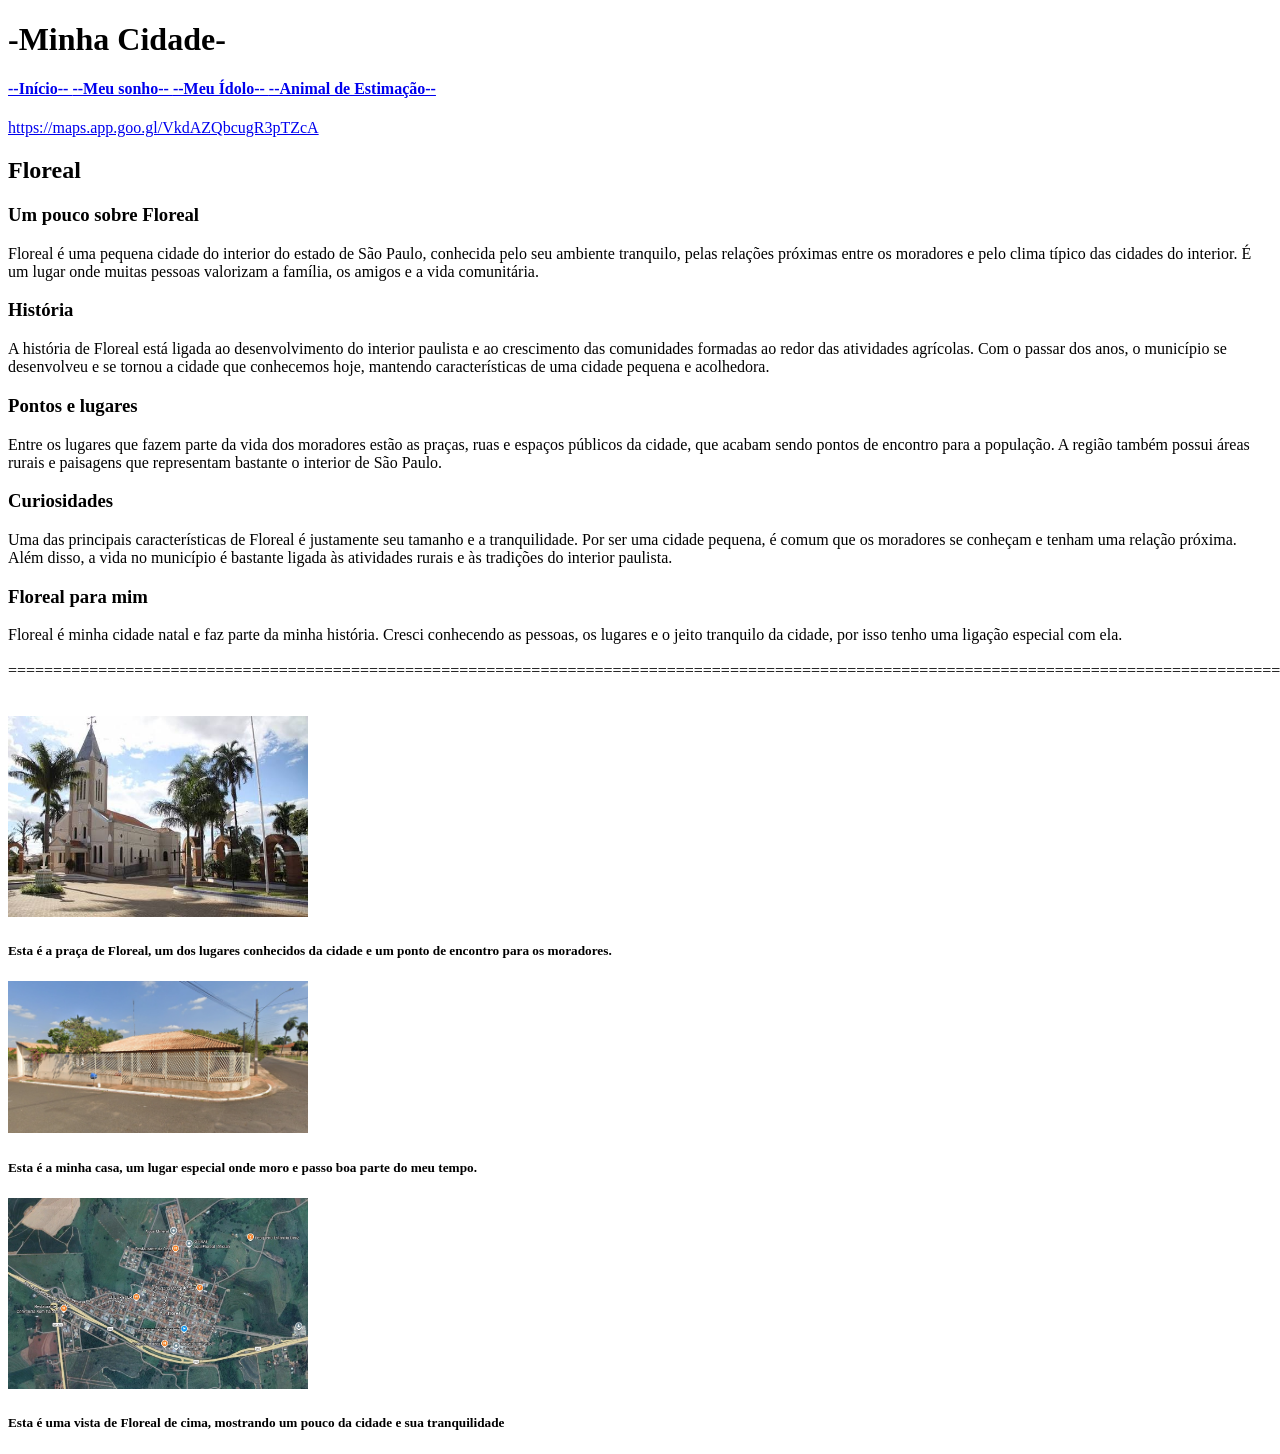
==== cidade.html @ 4048b4ea "arquivos da att" ====
<!DOCTYPE html>
<html lang="pt-BR">
<head>
    <meta charset="UTF-8">
    <meta name="viewport" content="width=device-width, initial-scale=1.0">
    <title>Minha Cidade</title>
</head>
<body>

<h1>-Minha Cidade-</h1>
<h4> <a href="index.html"> --Início-- </a> 
      <a href="sonho.html"> --Meu sonho-- </a> 
      <a href="idolo.html"> --Meu Ídolo-- </a> 
      <a href="rex.html"> --Animal de Estimação-- </a>
</h4>
<a href="https://maps.app.goo.gl/VkdAZQbcugR3pTZcA"> https://maps.app.goo.gl/VkdAZQbcugR3pTZcA </a>

<p>
<h2>Floreal</h2>

<h3>Um pouco sobre Floreal</h3>

Floreal é uma pequena cidade do interior do estado de São Paulo, conhecida pelo seu ambiente tranquilo, pelas relações próximas entre os moradores e pelo clima típico das cidades do interior. É um lugar onde muitas pessoas valorizam a família, os amigos e a vida comunitária. <br>
<h3>História</h3>

A história de Floreal está ligada ao desenvolvimento do interior paulista e ao crescimento das comunidades formadas ao redor das atividades agrícolas. Com o passar dos anos, o município se desenvolveu e se tornou a cidade que conhecemos hoje, mantendo características de uma cidade pequena e acolhedora.

<h3>Pontos e lugares</h3>

Entre os lugares que fazem parte da vida dos moradores estão as praças, ruas e espaços públicos da cidade, que acabam sendo pontos de encontro para a população. A região também possui áreas rurais e paisagens que representam bastante o interior de São Paulo.

<h3>Curiosidades</h3>

Uma das principais características de Floreal é justamente seu tamanho e a tranquilidade. Por ser uma cidade pequena, é comum que os moradores se conheçam e tenham uma relação próxima. Além disso, a vida no município é bastante ligada às atividades rurais e às tradições do interior paulista.

<h3>Floreal para mim</h3>

Floreal é minha cidade natal e faz parte da minha história. Cresci conhecendo as pessoas, os lugares e o jeito tranquilo da cidade, por isso tenho uma ligação especial com ela.

<br><br> ===================================================================================================================================================================================================================<br><br> <br>

     <img src="Fotos/Floreal1.jpeg" alt="Floreal"width = "300" height="alto">
        <h5>  Esta é a praça de Floreal, um dos lugares conhecidos da cidade e um ponto de encontro para os moradores.  </h5>
        
     <img src="Fotos/Floreal2.jpeg" alt ="Minha Casa" width = "300" height="alto"> 
        <h5> Esta é a minha casa, um lugar especial onde moro e passo boa parte do meu tempo.</h5>

     <img src="Fotos/Floreal3.jpeg" alt="Floreal de cima"width = "300" height="alto">
        <h5>  Esta é uma vista de Floreal de cima, mostrando um pouco da cidade e sua tranquilidade</h5>
    
</p>

</body>
</html>
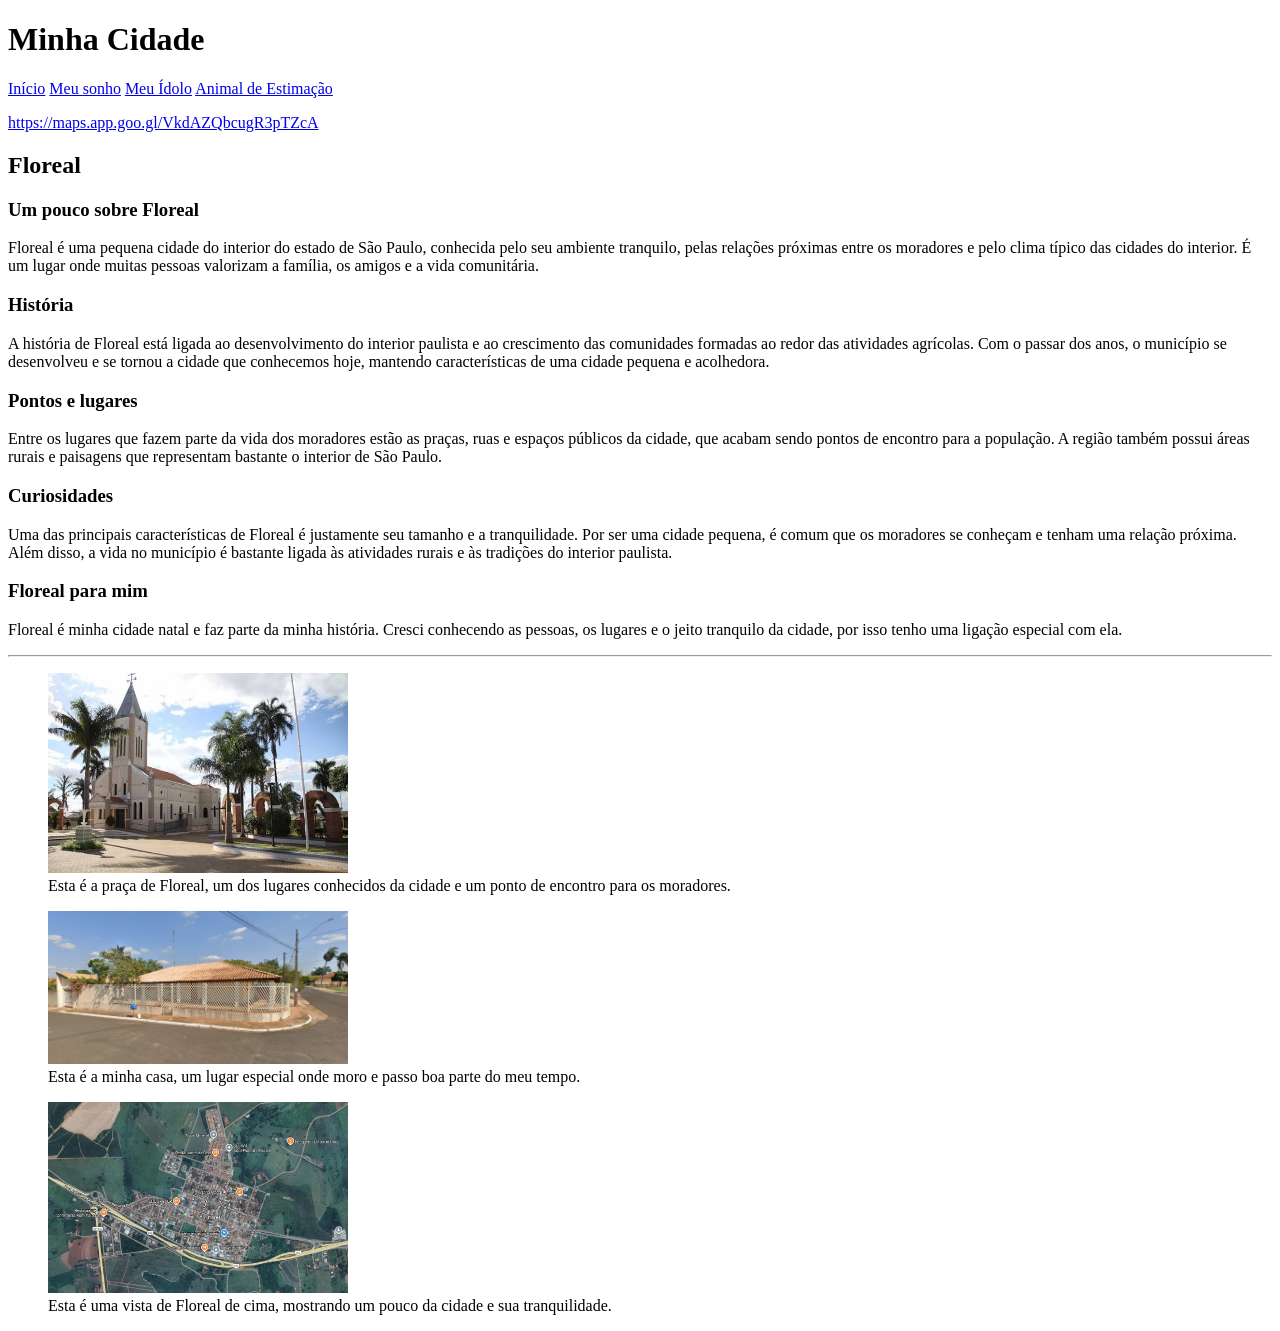
==== commit 1ff88134: "Refactor cidade.html with improved content and structure Updated the structure and content of the ci" ====
--- a/cidade.html
+++ b/cidade.html
@@ -7,48 +7,71 @@
 </head>
 <body>
 
-<h1>-Minha Cidade-</h1>
-<h4> <a href="index.html"> --Início-- </a> 
-      <a href="sonho.html"> --Meu sonho-- </a> 
-      <a href="idolo.html"> --Meu Ídolo-- </a> 
-      <a href="rex.html"> --Animal de Estimação-- </a>
-</h4>
-<a href="https://maps.app.goo.gl/VkdAZQbcugR3pTZcA"> https://maps.app.goo.gl/VkdAZQbcugR3pTZcA </a>
+<h1>Minha Cidade</h1>
+
+<nav>
+    <a href="index.html">Início</a>
+    <a href="sonho.html">Meu sonho</a>
+    <a href="idolo.html">Meu Ídolo</a>
+    <a href="rex.html">Animal de Estimação</a>
+</nav>
 
 <p>
+    <a href="https://maps.app.goo.gl/VkdAZQbcugR3pTZcA">https://maps.app.goo.gl/VkdAZQbcugR3pTZcA</a>
+</p>
+
 <h2>Floreal</h2>
 
 <h3>Um pouco sobre Floreal</h3>
+<p>
+    Floreal é uma pequena cidade do interior do estado de São Paulo, conhecida pelo seu ambiente tranquilo,
+    pelas relações próximas entre os moradores e pelo clima típico das cidades do interior. É um lugar onde
+    muitas pessoas valorizam a família, os amigos e a vida comunitária.
+</p>
 
-Floreal é uma pequena cidade do interior do estado de São Paulo, conhecida pelo seu ambiente tranquilo, pelas relações próximas entre os moradores e pelo clima típico das cidades do interior. É um lugar onde muitas pessoas valorizam a família, os amigos e a vida comunitária. <br>
 <h3>História</h3>
-
-A história de Floreal está ligada ao desenvolvimento do interior paulista e ao crescimento das comunidades formadas ao redor das atividades agrícolas. Com o passar dos anos, o município se desenvolveu e se tornou a cidade que conhecemos hoje, mantendo características de uma cidade pequena e acolhedora.
+<p>
+    A história de Floreal está ligada ao desenvolvimento do interior paulista e ao crescimento das comunidades
+    formadas ao redor das atividades agrícolas. Com o passar dos anos, o município se desenvolveu e se tornou
+    a cidade que conhecemos hoje, mantendo características de uma cidade pequena e acolhedora.
+</p>
 
 <h3>Pontos e lugares</h3>
-
-Entre os lugares que fazem parte da vida dos moradores estão as praças, ruas e espaços públicos da cidade, que acabam sendo pontos de encontro para a população. A região também possui áreas rurais e paisagens que representam bastante o interior de São Paulo.
+<p>
+    Entre os lugares que fazem parte da vida dos moradores estão as praças, ruas e espaços públicos da cidade,
+    que acabam sendo pontos de encontro para a população. A região também possui áreas rurais e paisagens que
+    representam bastante o interior de São Paulo.
+</p>
 
 <h3>Curiosidades</h3>
-
-Uma das principais características de Floreal é justamente seu tamanho e a tranquilidade. Por ser uma cidade pequena, é comum que os moradores se conheçam e tenham uma relação próxima. Além disso, a vida no município é bastante ligada às atividades rurais e às tradições do interior paulista.
+<p>
+    Uma das principais características de Floreal é justamente seu tamanho e a tranquilidade. Por ser uma
+    cidade pequena, é comum que os moradores se conheçam e tenham uma relação próxima. Além disso, a vida no
+    município é bastante ligada às atividades rurais e às tradições do interior paulista.
+</p>
 
 <h3>Floreal para mim</h3>
-
-Floreal é minha cidade natal e faz parte da minha história. Cresci conhecendo as pessoas, os lugares e o jeito tranquilo da cidade, por isso tenho uma ligação especial com ela.
-
-<br><br> ===================================================================================================================================================================================================================<br><br> <br>
-
-     <img src="Fotos/Floreal1.jpeg" alt="Floreal"width = "300" height="alto">
-        <h5>  Esta é a praça de Floreal, um dos lugares conhecidos da cidade e um ponto de encontro para os moradores.  </h5>
-        
-     <img src="Fotos/Floreal2.jpeg" alt ="Minha Casa" width = "300" height="alto"> 
-        <h5> Esta é a minha casa, um lugar especial onde moro e passo boa parte do meu tempo.</h5>
-
-     <img src="Fotos/Floreal3.jpeg" alt="Floreal de cima"width = "300" height="alto">
-        <h5>  Esta é uma vista de Floreal de cima, mostrando um pouco da cidade e sua tranquilidade</h5>
-    
+<p>
+    Floreal é minha cidade natal e faz parte da minha história. Cresci conhecendo as pessoas, os lugares e o
+    jeito tranquilo da cidade, por isso tenho uma ligação especial com ela.
 </p>
 
+<hr>
+
+<figure>
+    <img src="Fotos/Floreal1.jpeg" alt="Floreal" width="300">
+    <figcaption>Esta é a praça de Floreal, um dos lugares conhecidos da cidade e um ponto de encontro para os moradores.</figcaption>
+</figure>
+
+<figure>
+    <img src="Fotos/Floreal2.jpeg" alt="Minha Casa" width="300">
+    <figcaption>Esta é a minha casa, um lugar especial onde moro e passo boa parte do meu tempo.</figcaption>
+</figure>
+
+<figure>
+    <img src="Fotos/Floreal3.jpeg" alt="Floreal de cima" width="300">
+    <figcaption>Esta é uma vista de Floreal de cima, mostrando um pouco da cidade e sua tranquilidade.</figcaption>
+</figure>
+
 </body>
-</html>+</html>
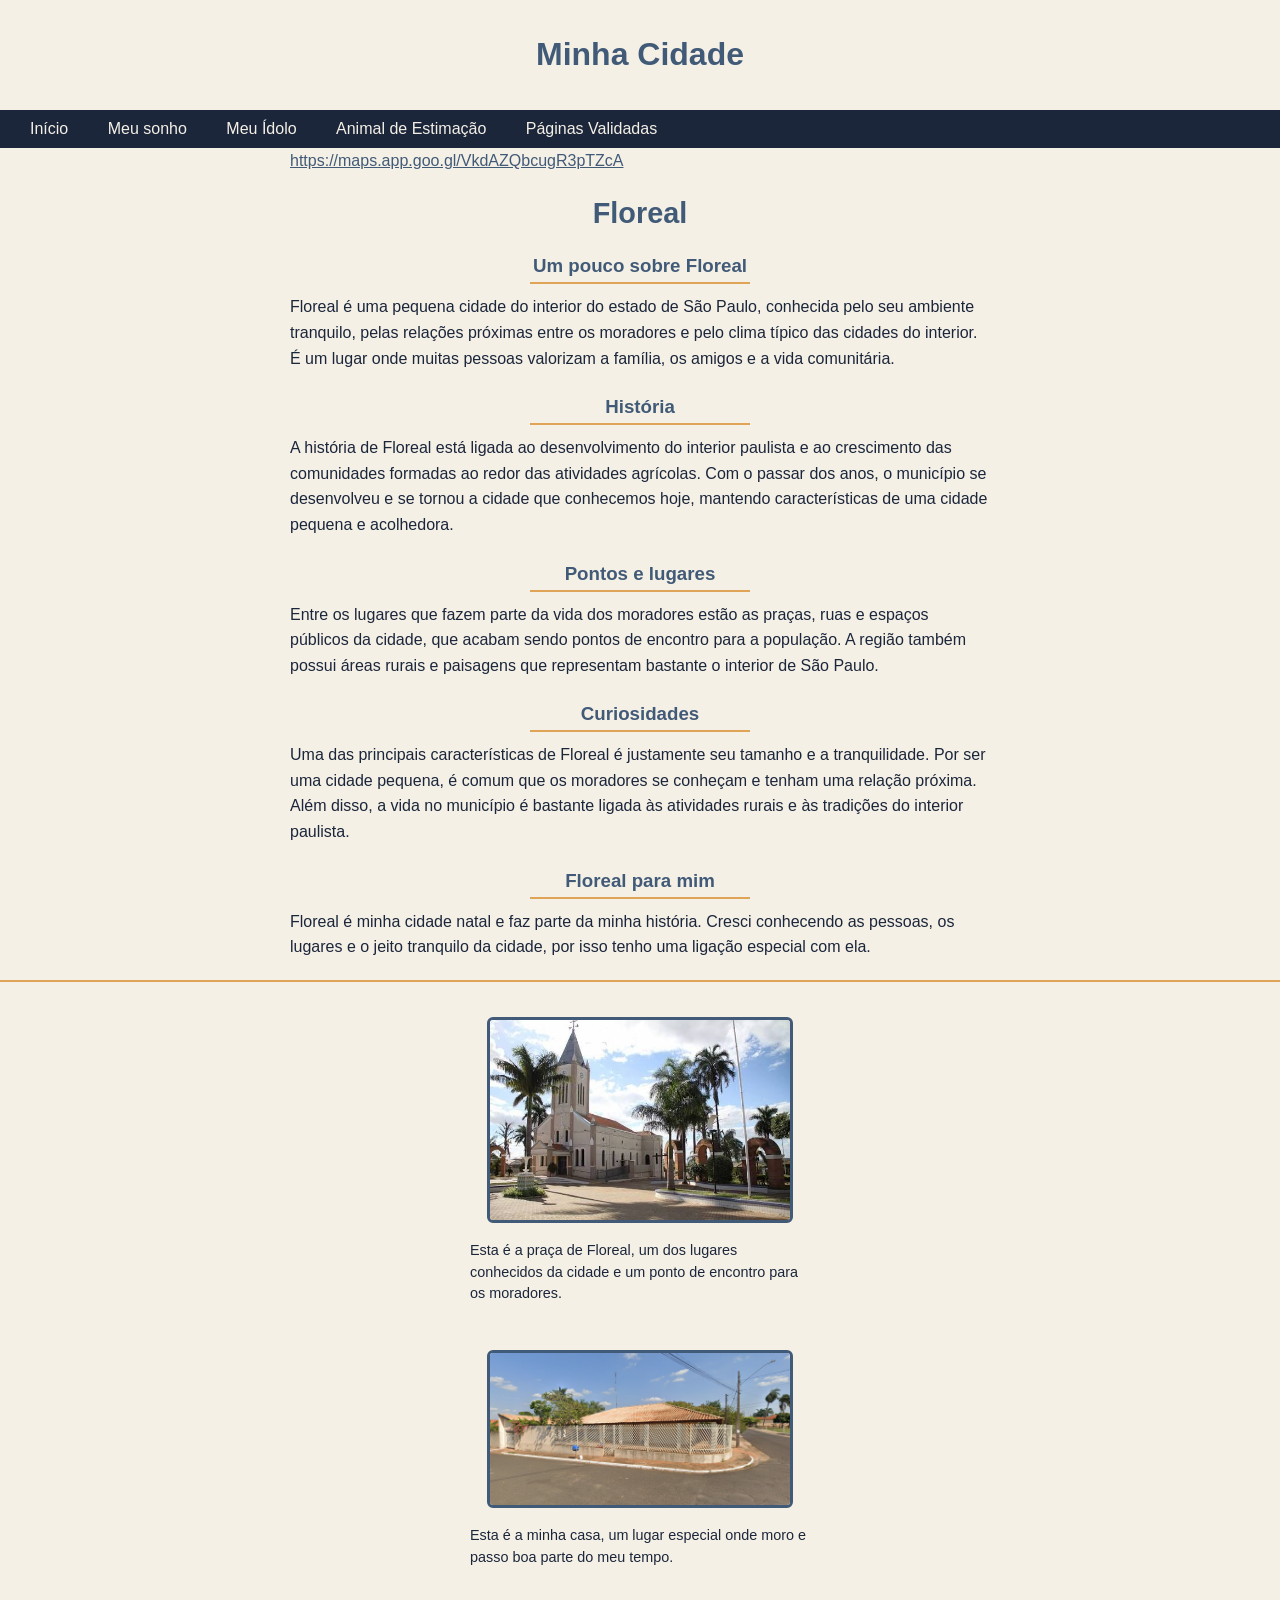
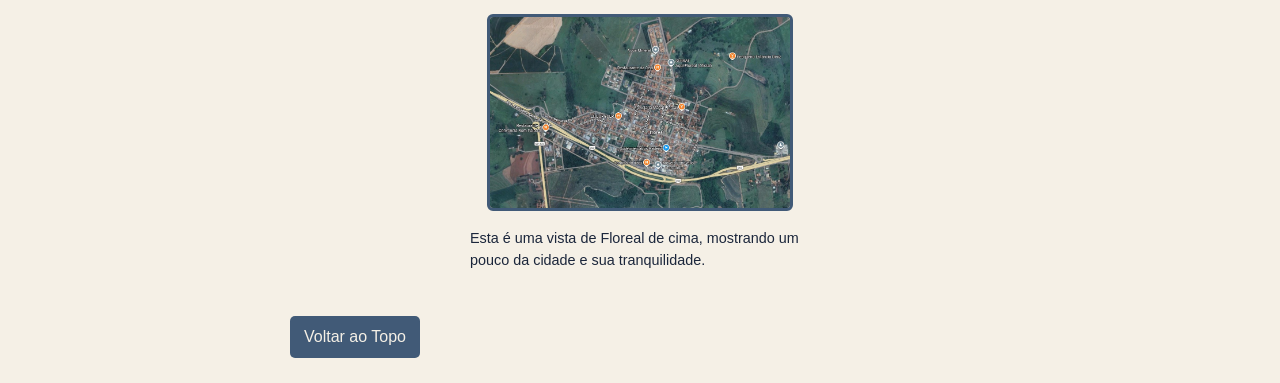
==== commit 53113fe1: "Atualização com CSS no meu site Pesosal" ====
--- a/cidade.html
+++ b/cidade.html
@@ -1,19 +1,22 @@
 <!DOCTYPE html>
-<html lang="pt-BR">
+<html lang="pt-br">
 <head>
     <meta charset="UTF-8">
     <meta name="viewport" content="width=device-width, initial-scale=1.0">
     <title>Minha Cidade</title>
+    <link rel="stylesheet" href="geral.css">
+    <link rel="stylesheet" href="cidade.css">
 </head>
-<body>
+<body id="topo">
 
-<h1>Minha Cidade</h1>
+<h1 id="titulo-principal">Minha Cidade</h1>
 
 <nav>
     <a href="index.html">Início</a>
     <a href="sonho.html">Meu sonho</a>
     <a href="idolo.html">Meu Ídolo</a>
     <a href="rex.html">Animal de Estimação</a>
+    <a href="paginasValidadas.html">Páginas Validadas</a>
 </nav>
 
 <p>
@@ -73,5 +76,7 @@
     <figcaption>Esta é uma vista de Floreal de cima, mostrando um pouco da cidade e sua tranquilidade.</figcaption>
 </figure>
 
+<p><a href="#topo" class="voltar-topo">Voltar ao Topo</a></p>
+
 </body>
 </html>
--- a/geral.css
+++ b/geral.css
@@ -0,0 +1,82 @@
+
+body {
+    font-family: 'Trebuchet MS', sans-serif;
+    background-color: #F5F0E6;
+    color: #1B263B;
+    margin: 0;
+    padding: 0;
+}
+
+
+nav {
+    background-color: #1B263B;
+    padding: 10px 20px;
+}
+
+
+nav a {
+    color: #F5F0E6;
+    text-decoration: none;
+    margin-right: 15px;
+    padding: 5px 10px;
+}
+
+/* Efeito hover no menu de navegação */
+nav a:hover {
+    background-color: #E0A458;
+    color: #1B263B;
+}
+
+
+#titulo-principal {
+    text-align: center;
+    color: #415A77;
+    padding: 15px 0;
+}
+
+h2, h3 {
+    color: #415A77;
+}
+
+hr {
+    border: 1px solid #E0A458;
+    margin: 20px 0;
+}
+
+/* botão voltar ao topo */
+.voltar-topo {
+    display: inline-block;
+    background-color: #415A77;
+    color: #F5F0E6;
+    text-decoration: none;
+    padding: 8px 14px;
+    margin: 10px 0;
+    border-radius: 5px;
+}
+
+/* Efeito hover no botão voltar ao topo */
+.voltar-topo:hover {
+    background-color: #E0A458;
+    color: #1B263B;
+}
+
+/* Espaçamento das galerias de imagens */
+figure {
+    margin: 20px 30px;
+    padding: 10px;
+}
+
+figcaption {
+    padding-top: 5px;
+    font-size: 0.9em;
+}
+
+a {
+    color: #415A77;
+}
+
+/* Efeito hover para todos os links do conteúdo */
+a:hover {
+    color: #E0A458;
+    text-decoration: underline;
+}
--- a/cidade.css
+++ b/cidade.css
@@ -0,0 +1,39 @@
+
+h2 {
+    text-align: center;
+    font-size: 1.8em;
+}
+
+h3 {
+    border-bottom: 2px solid #E0A458;
+    padding-bottom: 5px;
+    width: 220px;
+    margin: 25px auto 10px auto;
+    text-align: center;
+}
+
+p {
+    max-width: 700px;
+    margin: 0 auto 15px auto;
+    padding: 0 15px;
+    line-height: 1.6;
+}
+
+figure {
+    max-width: 340px;
+    margin: 25px auto;
+    text-align: center;
+}
+
+figure img {
+    border: 3px solid #415A77;
+    border-radius: 6px;
+}
+
+figcaption {
+    margin-top: 8px;
+    text-align: left;
+    line-height: 1.5;
+    overflow-wrap: break-word;
+    word-break: break-word;
+}
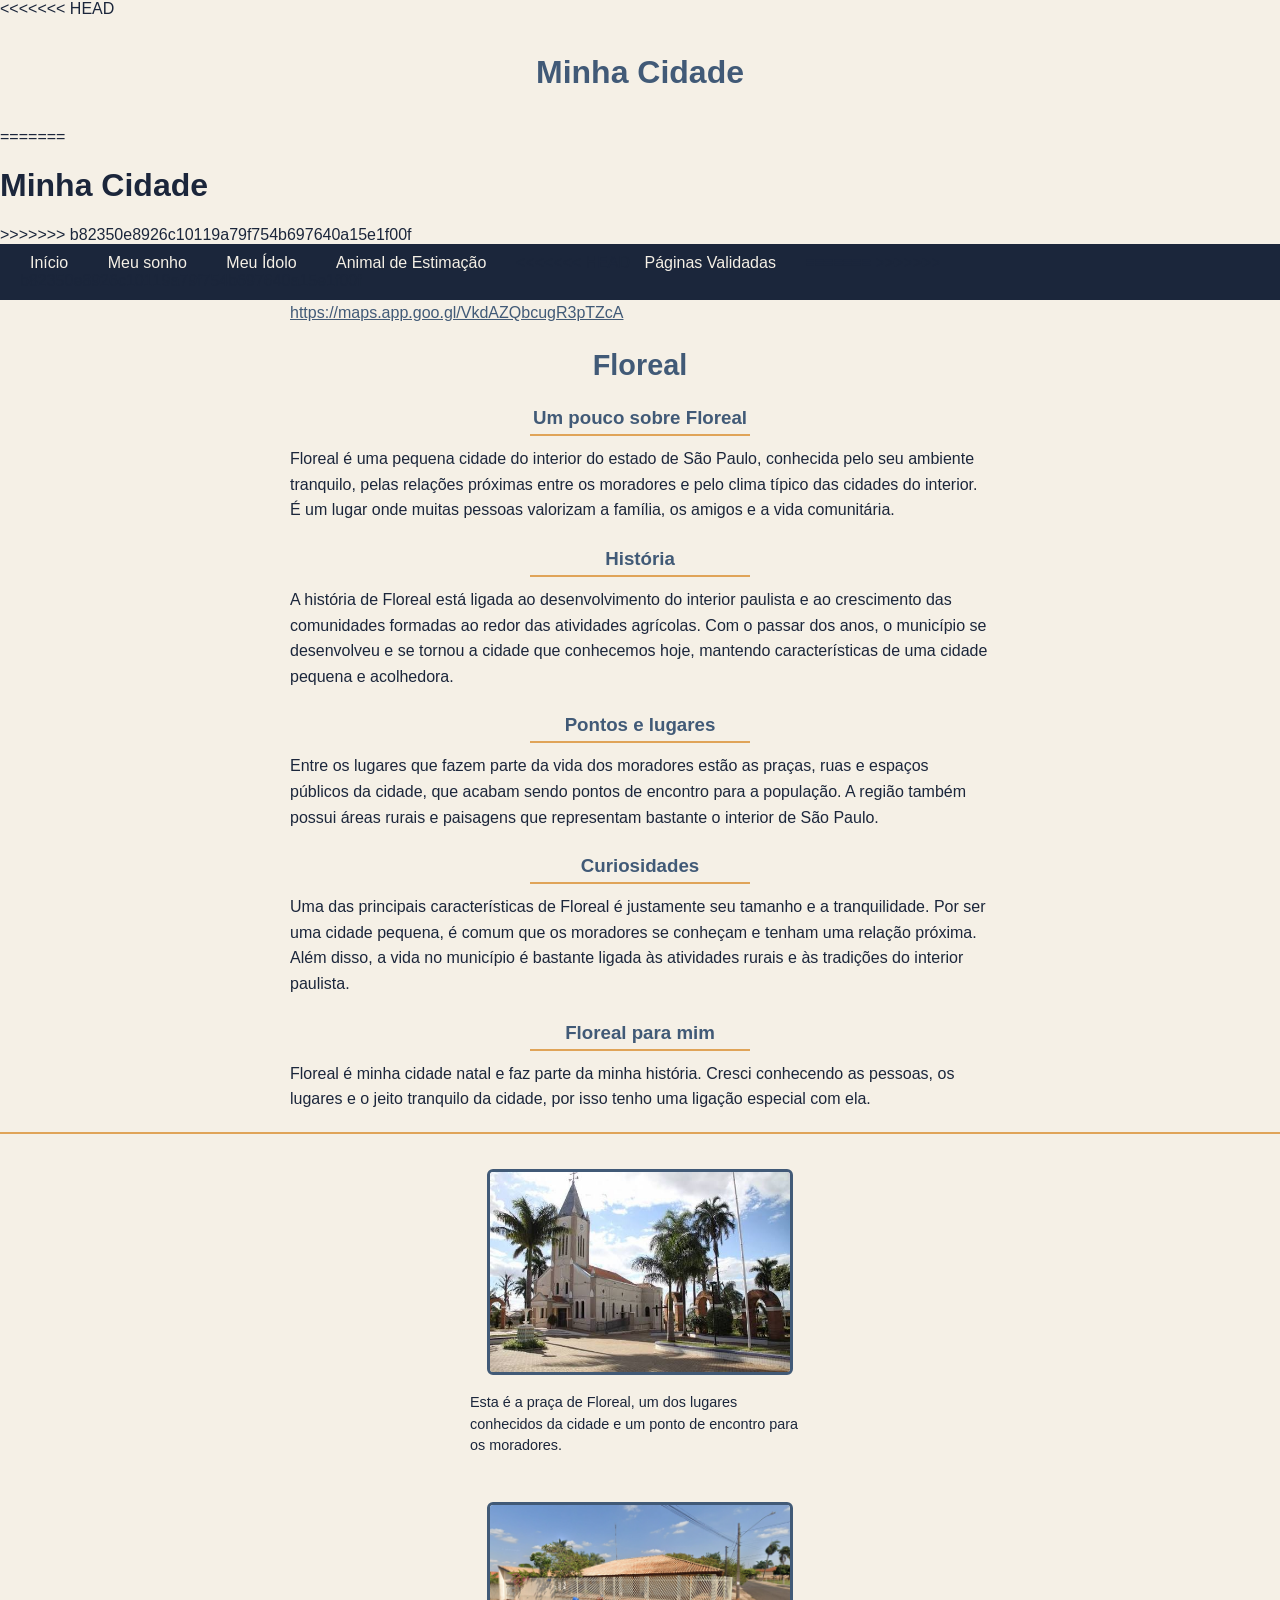
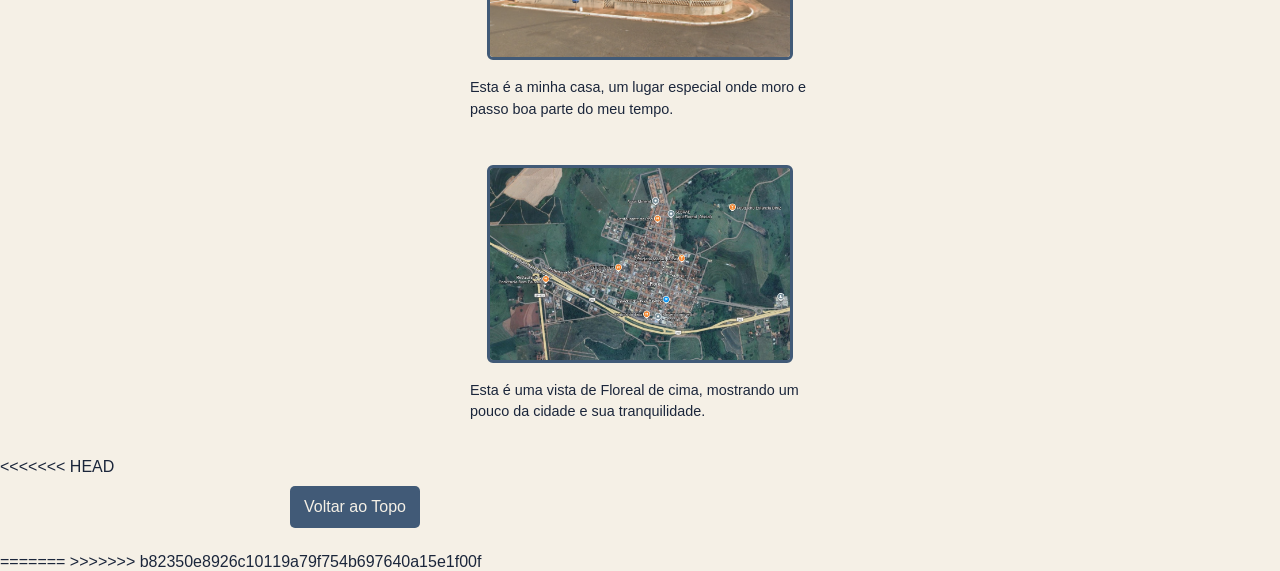
==== commit 05d6ed11: "merge" ====
--- a/cidade.html
+++ b/cidade.html
@@ -9,14 +9,21 @@
 </head>
 <body id="topo">
 
+<<<<<<< HEAD
 <h1 id="titulo-principal">Minha Cidade</h1>
+=======
+<h1>Minha Cidade</h1>
+>>>>>>> b82350e8926c10119a79f754b697640a15e1f00f
 
 <nav>
     <a href="index.html">Início</a>
     <a href="sonho.html">Meu sonho</a>
     <a href="idolo.html">Meu Ídolo</a>
     <a href="rex.html">Animal de Estimação</a>
+<<<<<<< HEAD
     <a href="paginasValidadas.html">Páginas Validadas</a>
+=======
+>>>>>>> b82350e8926c10119a79f754b697640a15e1f00f
 </nav>
 
 <p>
@@ -76,7 +83,13 @@
     <figcaption>Esta é uma vista de Floreal de cima, mostrando um pouco da cidade e sua tranquilidade.</figcaption>
 </figure>
 
+<<<<<<< HEAD
 <p><a href="#topo" class="voltar-topo">Voltar ao Topo</a></p>
 
 </body>
 </html>
+=======
+</body>
+</html>
+
+>>>>>>> b82350e8926c10119a79f754b697640a15e1f00f
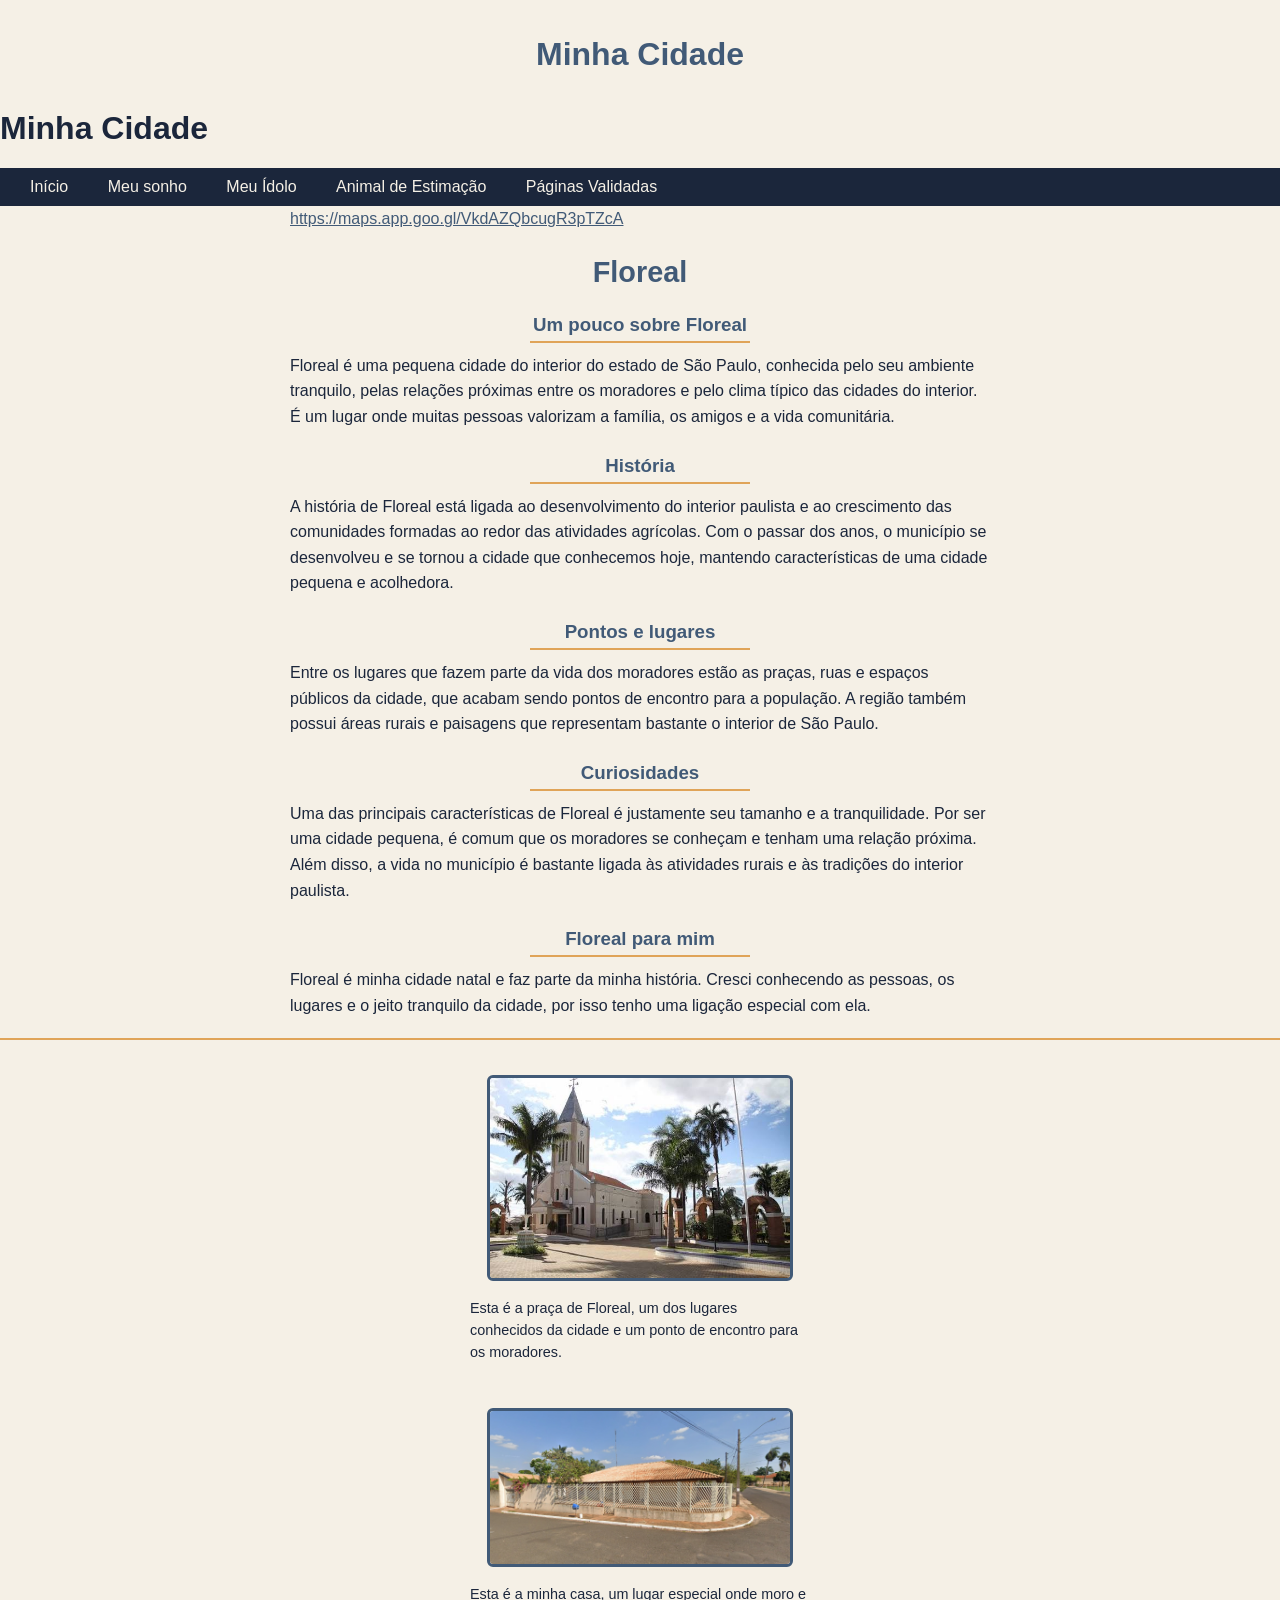
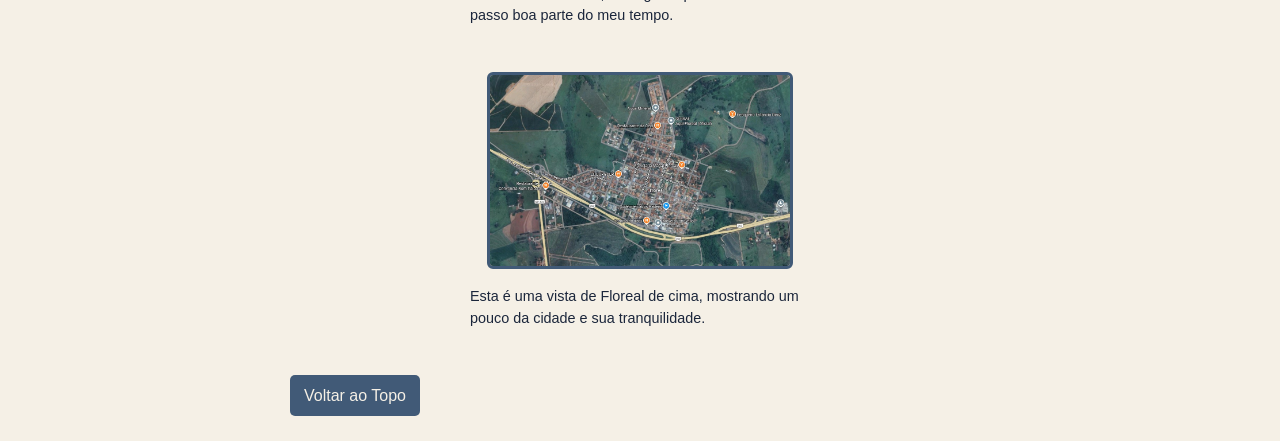
==== commit 9a0d754f: "Resolvendo Bugs Cidade" ====
--- a/cidade.html
+++ b/cidade.html
@@ -9,21 +9,17 @@
 </head>
 <body id="topo">
 
-<<<<<<< HEAD
 <h1 id="titulo-principal">Minha Cidade</h1>
-=======
 <h1>Minha Cidade</h1>
->>>>>>> b82350e8926c10119a79f754b697640a15e1f00f
+
 
 <nav>
     <a href="index.html">Início</a>
     <a href="sonho.html">Meu sonho</a>
     <a href="idolo.html">Meu Ídolo</a>
     <a href="rex.html">Animal de Estimação</a>
-<<<<<<< HEAD
     <a href="paginasValidadas.html">Páginas Validadas</a>
-=======
->>>>>>> b82350e8926c10119a79f754b697640a15e1f00f
+
 </nav>
 
 <p>
@@ -83,13 +79,12 @@
     <figcaption>Esta é uma vista de Floreal de cima, mostrando um pouco da cidade e sua tranquilidade.</figcaption>
 </figure>
 
-<<<<<<< HEAD
+
 <p><a href="#topo" class="voltar-topo">Voltar ao Topo</a></p>
 
 </body>
-</html>
-=======
-</body>
-</html>
+</html>     
 
->>>>>>> b82350e8926c10119a79f754b697640a15e1f00f
+
+
+    
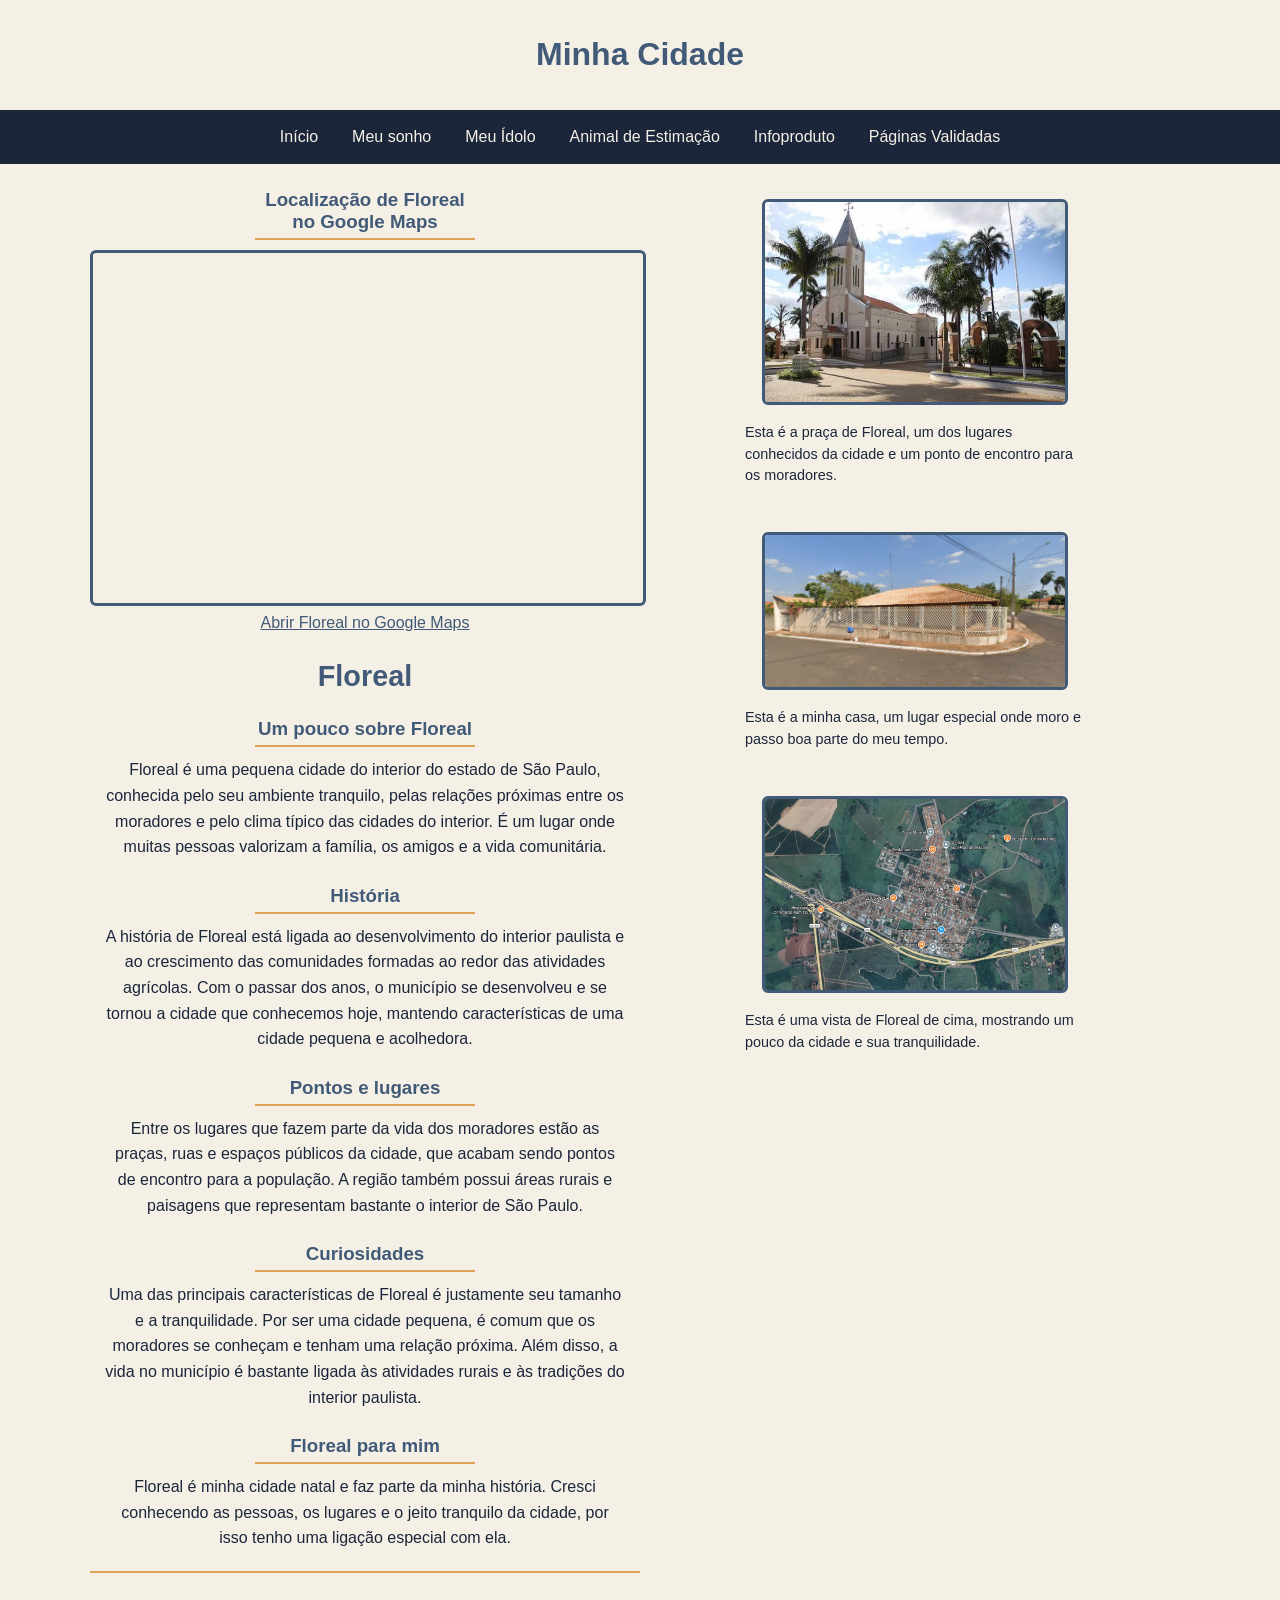
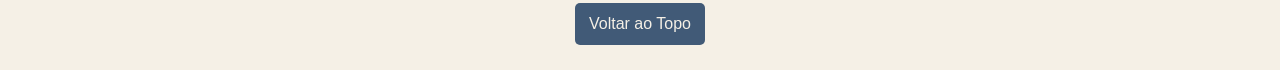
==== commit 6bd74a0a: "Atualização Mobile First e infoproduto Atualização Mobile First e infoproduto" ====
--- a/cidade.html
+++ b/cidade.html
@@ -10,7 +10,6 @@
 <body id="topo">
 
 <h1 id="titulo-principal">Minha Cidade</h1>
-<h1>Minha Cidade</h1>
 
 
 <nav>
@@ -18,13 +17,28 @@
     <a href="sonho.html">Meu sonho</a>
     <a href="idolo.html">Meu Ídolo</a>
     <a href="rex.html">Animal de Estimação</a>
+    <a href="infoproduto.html">Infoproduto</a>
     <a href="paginasValidadas.html">Páginas Validadas</a>
 
 </nav>
 
-<p>
-    <a href="https://maps.app.goo.gl/VkdAZQbcugR3pTZcA">https://maps.app.goo.gl/VkdAZQbcugR3pTZcA</a>
-</p>
+<div class="colunas">
+
+<div class="coluna-texto">
+<div class="mapa-cidade">
+    <h3>Localização de Floreal no Google Maps</h3>
+    <iframe
+        src="https://www.google.com/maps?q=Floreal,+SP&output=embed"
+        title="Mapa de Floreal - São Paulo"
+        loading="lazy"
+        allowfullscreen>
+    </iframe>
+    <p>
+        <a href="https://www.google.com/maps/search/?api=1&query=Floreal%2C%20SP" target="_blank">
+            Abrir Floreal no Google Maps
+        </a>
+    </p>
+</div>
 
 <h2>Floreal</h2>
 
@@ -63,7 +77,9 @@
 </p>
 
 <hr>
+</div>
 
+<div class="coluna-fotos">
 <figure>
     <img src="Fotos/Floreal1.jpeg" alt="Floreal" width="300">
     <figcaption>Esta é a praça de Floreal, um dos lugares conhecidos da cidade e um ponto de encontro para os moradores.</figcaption>
@@ -78,7 +94,9 @@
     <img src="Fotos/Floreal3.jpeg" alt="Floreal de cima" width="300">
     <figcaption>Esta é uma vista de Floreal de cima, mostrando um pouco da cidade e sua tranquilidade.</figcaption>
 </figure>
+</div>
 
+</div>
 
 <p><a href="#topo" class="voltar-topo">Voltar ao Topo</a></p>
 
--- a/geral.css
+++ b/geral.css
@@ -1,37 +1,47 @@
-
 body {
     font-family: 'Trebuchet MS', sans-serif;
     background-color: #F5F0E6;
     color: #1B263B;
     margin: 0;
     padding: 0;
+    text-align: center;
 }
 
-
+/* MOBILE FIRST: menu vertical por padrão */
 nav {
     background-color: #1B263B;
     padding: 10px 20px;
+    display: flex;
+    flex-direction: column;
+    align-items: stretch;
+
+
+
 }
-
 
 nav a {
     color: #F5F0E6;
     text-decoration: none;
-    margin-right: 15px;
-    padding: 5px 10px;
+    margin: 3px 0;
+    padding: 8px 10px;
+    text-align: center;
+    border-radius: 5px;
 }
 
-/* Efeito hover no menu de navegação */
 nav a:hover {
     background-color: #E0A458;
     color: #1B263B;
+    transition: all 0.3s ease;
 }
-
 
 #titulo-principal {
     text-align: center;
     color: #415A77;
     padding: 15px 0;
+}
+
+h1, h2, h3 {
+    text-align: center;
 }
 
 h2, h3 {
@@ -40,7 +50,12 @@
 
 hr {
     border: 1px solid #E0A458;
-    margin: 20px 0;
+    margin: 20px auto;
+    max-width: 900px;
+}
+
+p {
+    text-align: center;
 }
 
 /* botão voltar ao topo */
@@ -54,29 +69,95 @@
     border-radius: 5px;
 }
 
-/* Efeito hover no botão voltar ao topo */
 .voltar-topo:hover {
     background-color: #E0A458;
     color: #1B263B;
 }
 
-/* Espaçamento das galerias de imagens */
 figure {
-    margin: 20px 30px;
+    margin: 20px auto;
     padding: 10px;
+    max-width: 340px;
+    text-align: center;
+}
+
+figure img {
+    max-width: 100%;
+    height: auto;
 }
 
 figcaption {
     padding-top: 5px;
     font-size: 0.9em;
+    text-align: center;
+    line-height: 1.5;
+    overflow-wrap: break-word;
+    word-break: break-word;
 }
 
 a {
     color: #415A77;
 }
 
-/* Efeito hover para todos os links do conteúdo */
 a:hover {
     color: #E0A458;
     text-decoration: underline;
 }
+
+/* Layout em colunas: celular = uma coluna */
+.colunas {
+    display: flex;
+    flex-direction: column;
+    align-items: center;
+    width: 100%;
+}
+
+.coluna-texto,
+.coluna-fotos {
+    width: 100%;
+    box-sizing: border-box;
+    text-align: center;
+}
+
+.coluna-texto p {
+    max-width: 700px;
+    margin: 0 auto 15px auto;
+    padding: 0 15px;
+    line-height: 1.6;
+}
+
+.coluna-fotos figure {
+    margin-left: auto;
+    margin-right: auto;
+}
+
+/* Breakpoint 1: menu horizontal */
+@media (min-width: 750px) {
+    nav {
+        flex-direction: row;
+        flex-wrap: wrap;
+        justify-content: center;
+    }
+
+    nav a {
+        margin: 0 7px;
+    }
+}
+
+/* Breakpoint 2: duas colunas no desktop */
+@media (min-width: 900px) {
+    .colunas {
+        flex-direction: row;
+        align-items: flex-start;
+        justify-content: center;
+        max-width: 1100px;
+        margin: 0 auto;
+    }
+
+    .coluna-texto,
+    .coluna-fotos {
+        width: 50%;
+        flex-grow: 1;
+        text-align: center;
+    }
+}
--- a/cidade.css
+++ b/cidade.css
@@ -17,6 +17,8 @@
     margin: 0 auto 15px auto;
     padding: 0 15px;
     line-height: 1.6;
+    overflow-wrap: break-word;
+    word-break: break-word;
 }
 
 figure {
@@ -37,3 +39,17 @@
     overflow-wrap: break-word;
     word-break: break-word;
 }
+
+.mapa-cidade {
+    width: 100%;
+    max-width: 700px;
+    margin: 25px auto;
+    text-align: center;
+}
+
+.mapa-cidade iframe {
+    width: 100%;
+    height: 350px;
+    border: 3px solid #415A77;
+    border-radius: 6px;
+}
